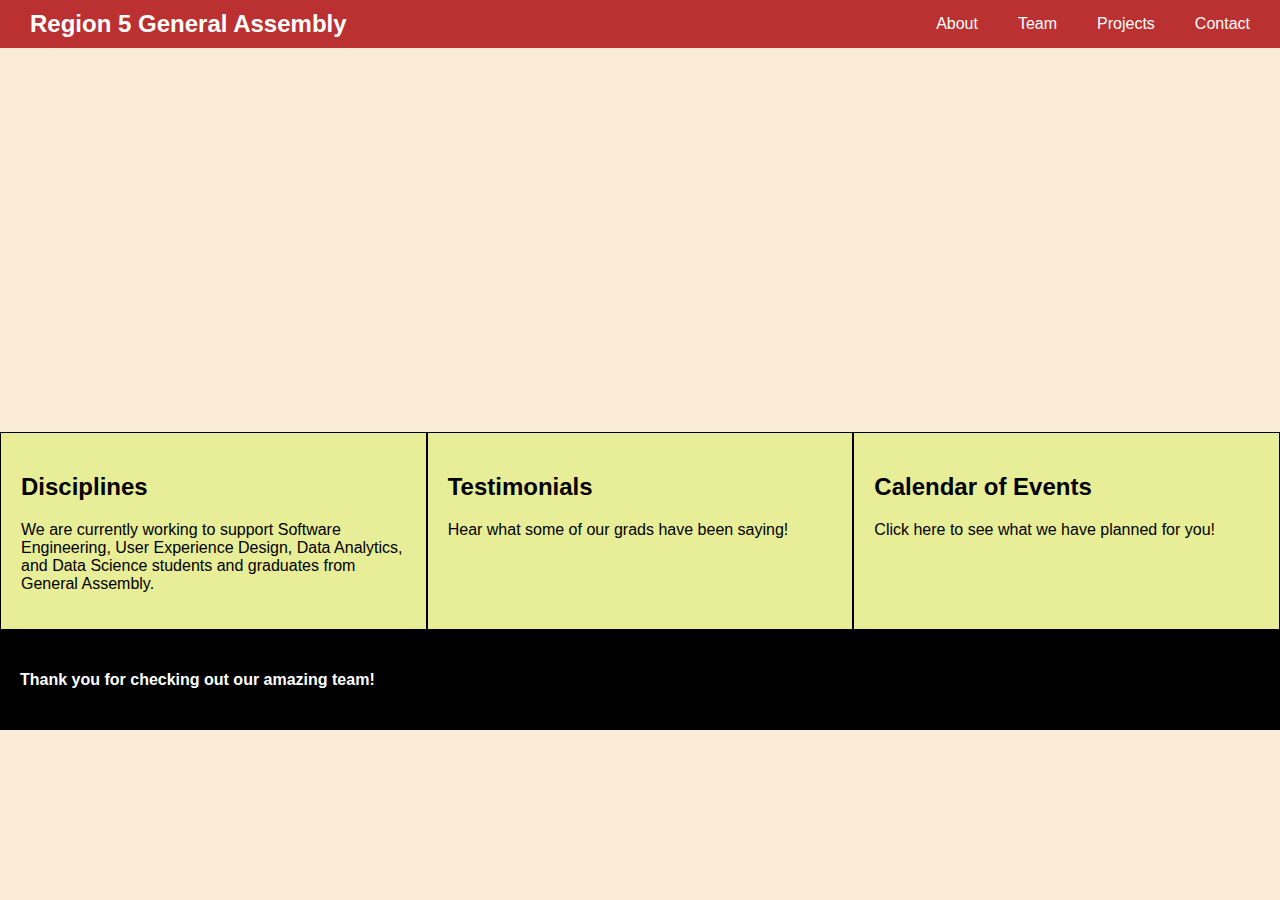
==== index.html @ 88351812 "Upload the base files" ====
<!DOCTYPE html>
<html lang="en">
<head>
    <meta charset="UTF-8">
    <meta name="viewport" content="width=device-width, initial-scale=1.0">
    <title>General Assembly Region 5 Outcomes Team</title>
    <link rel="stylesheet" href="style.css">
    <script src="app.js" defer></script>
</head>
<body>
    <header>

    <div class="logo"><a href=index.html>Region 5 General Assembly</a></div>

    <nav>
      <ul>
        <li><a href="C:\Users\cjsan\OneDrive\Desktop\Coding Practice Files\FEWD Final Project CJ Sanchez\about.html">About</a></li>
        <li><a href="C:\Users\cjsan\OneDrive\Desktop\Coding Practice Files\FEWD Final Project CJ Sanchez\team.html">Team</a></li>
        <li><a href="C:\Users\cjsan\OneDrive\Desktop\Coding Practice Files\FEWD Final Project CJ Sanchez\projects.html">Projects</a></li>
        <li><a href="C:\Users\cjsan\OneDrive\Desktop\Coding Practice Files\FEWD Final Project CJ Sanchez\contact.html">Contact</a></li>
      </ul>
    </nav>
    </header>
    <main>
        <div class="hero-image">
        </div>

        <div class="container">
            <div class="column">
                  <h2>Disciplines</h2>
                  <p>We are currently working to support Software Engineering, User Experience Design, Data Analytics, and Data Science students and graduates from General Assembly.</p>
            </div>
            <div class="column">
                  <h2>Testimonials</h2>
                  <p>Hear what some of our grads have been saying!</p>
            </div>
            <div class="column">
                  <h2>Calendar of Events</h2>
                  <p>Click here to see what we have planned for you!</p>
            </div>
         </div>

        </div>
    </main>
    <footer class="footer">
        <h4>Thank you for checking out our amazing team!</h4>
    </footer>
</body>
</html>
---- style.css ----
body {
    margin: 0;
    font-family: Arial, sans-serif;
    background-color: antiquewhite;
    background-image: url(images/xl-los-angeles-quote-wall-lounge.jpg);
    background-repeat: no-repeat;
    background-attachment: fixed;
    background-position: center;
  }
  header {
    background-color: #bb3030;
    color: #fff;
    padding: 10px;
    display: flex;
    justify-content: space-between;
    align-items: center;
  }
  header a {
    color: #fff;
    text-decoration: none;
    margin-left: 20px;
  }
  header .logo {
    font-size: 24px;
    font-weight: bold;
  }
  header nav {
    margin-right: 20px;
  }
  header ul {
    list-style: none;
    margin: 0;
    padding: 0;
    display: flex;
  }
  header li {
    margin-left: 20px;
  }

  .container {
    display: flex;
  }
  .column {
    flex: 1;
    padding: 20px;
    margin-top: 30%;

  }
 
  .column:nth-child(odd) {
    background-color: #e4ee87cc;
    border: solid black 1px;
  }
  .column:nth-child(even) {
    background-color: #e4ee87cc;
    border: solid black 1px;
  }

  .footer{
    padding: 20px;
    background-color: black;
    color: white;
  }

  .staff-banner {
    background-color: #333;
    color: #fff;
    padding: 20px;
    text-align: center;
  }
  .staff-member {
    display: inline-block;
    margin: 10px;
  }
  .staff-image {
    width: 100px;
    height: 100px;
    border-radius: 50%;
    overflow: hidden;
    margin-bottom: 10px;
  }
  .staff-name {
    font-weight: bold;
  }
  .staff-position {
    font-style: italic;
  }
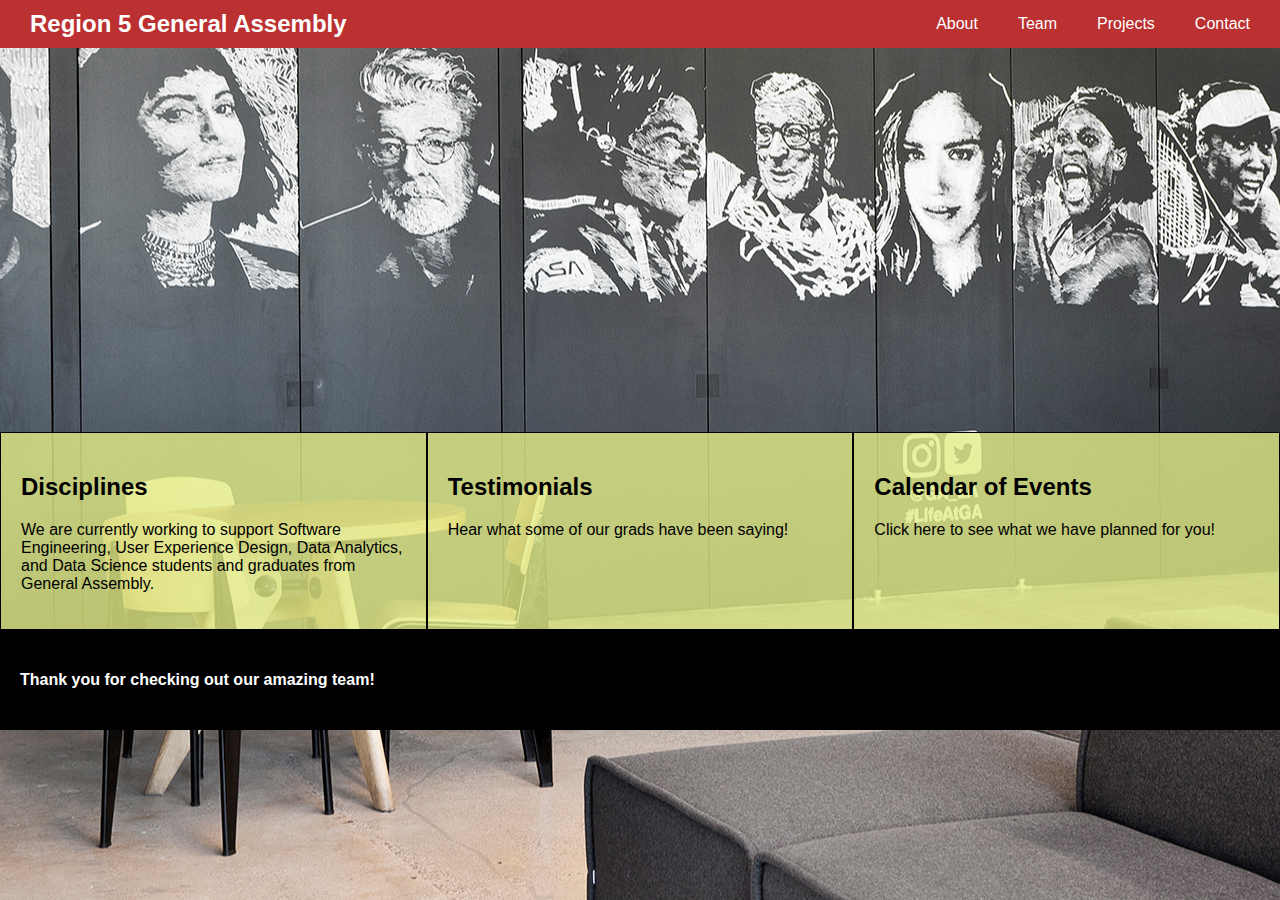
==== commit 03885f8d: "Updated with the correct paths" ====
--- a/index.html
+++ b/index.html
@@ -14,10 +14,10 @@
 
     <nav>
       <ul>
-        <li><a href="C:\Users\cjsan\OneDrive\Desktop\Coding Practice Files\FEWD Final Project CJ Sanchez\about.html">About</a></li>
-        <li><a href="C:\Users\cjsan\OneDrive\Desktop\Coding Practice Files\FEWD Final Project CJ Sanchez\team.html">Team</a></li>
-        <li><a href="C:\Users\cjsan\OneDrive\Desktop\Coding Practice Files\FEWD Final Project CJ Sanchez\projects.html">Projects</a></li>
-        <li><a href="C:\Users\cjsan\OneDrive\Desktop\Coding Practice Files\FEWD Final Project CJ Sanchez\contact.html">Contact</a></li>
+        <li><a href="C:\Users\cjsan\OneDrive\Documents\GitHub\region-5-page\about.html">About</a></li>
+        <li><a href="C:\Users\cjsan\OneDrive\Documents\GitHub\region-5-page\team.html">Team</a></li>
+        <li><a href="C:\Users\cjsan\OneDrive\Documents\GitHub\region-5-page\projects.html">Projects</a></li>
+        <li><a href="C:\Users\cjsan\OneDrive\Documents\GitHub\region-5-page\contact.html">Contact</a></li>
       </ul>
     </nav>
     </header>
--- a/style.css
+++ b/style.css
@@ -2,7 +2,7 @@
     margin: 0;
     font-family: Arial, sans-serif;
     background-color: antiquewhite;
-    background-image: url(images/xl-los-angeles-quote-wall-lounge.jpg);
+    background-image: url("images/xl-los-angeles-quote-wall-lounge.jpg");
     background-repeat: no-repeat;
     background-attachment: fixed;
     background-position: center;
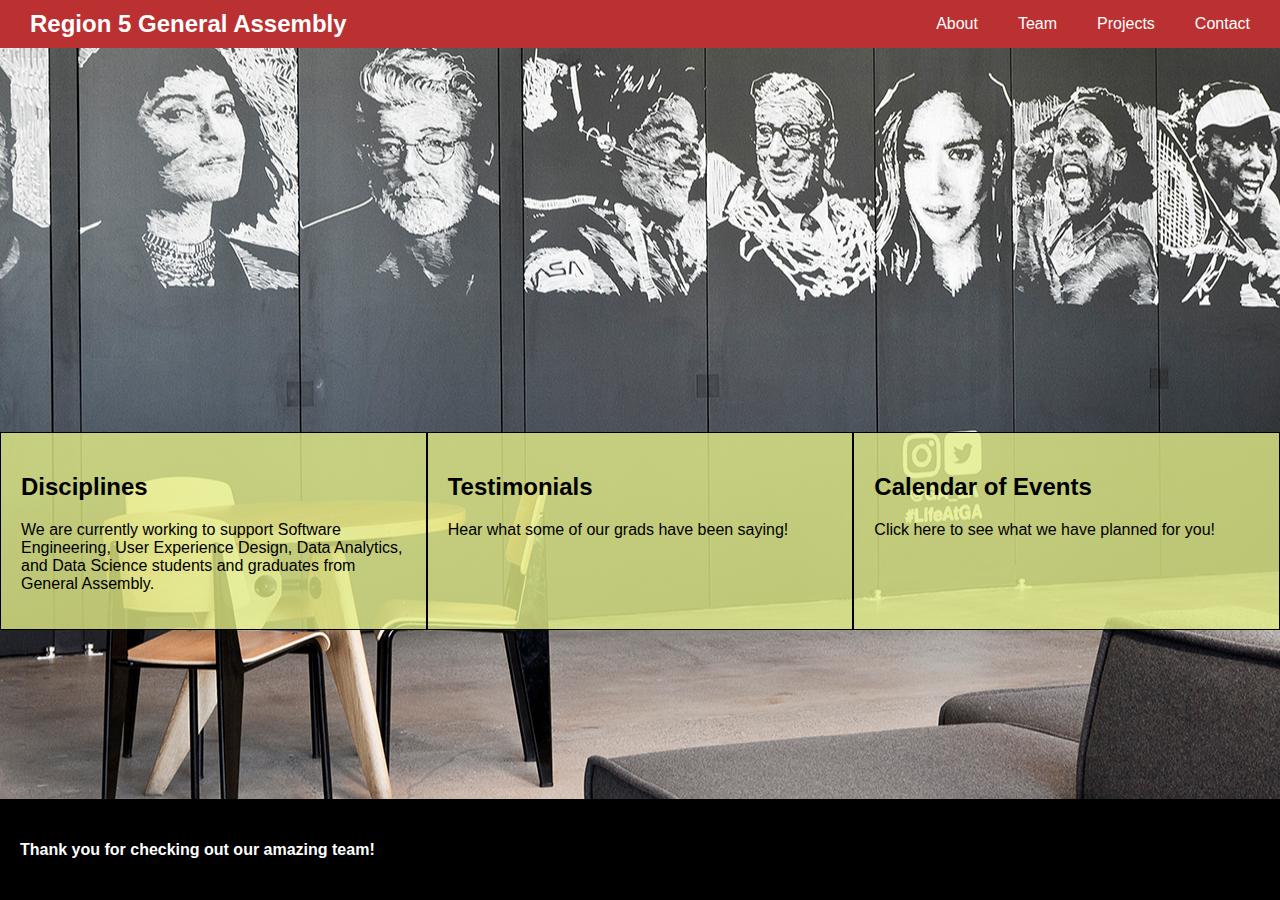
==== commit b701ce0d: "Updated sections of the pages" ====
--- a/index.html
+++ b/index.html
@@ -11,9 +11,13 @@
     <header>
 
     <div class="logo"><a href=index.html>Region 5 General Assembly</a></div>
-
+    <div class="menu-icon">
+        <div class="bar"></div>
+        <div class="bar"></div>
+        <div class="bar"></div>
+    </div>    
     <nav>
-      <ul>
+      <ul class="nav-links">
         <li><a href="C:\Users\cjsan\OneDrive\Documents\GitHub\region-5-page\about.html">About</a></li>
         <li><a href="C:\Users\cjsan\OneDrive\Documents\GitHub\region-5-page\team.html">Team</a></li>
         <li><a href="C:\Users\cjsan\OneDrive\Documents\GitHub\region-5-page\projects.html">Projects</a></li>
--- a/style.css
+++ b/style.css
@@ -60,6 +60,10 @@
     padding: 20px;
     background-color: black;
     color: white;
+    position: fixed;
+    bottom:0;
+    left: 0;
+    width: 100%;
   }
 
   .staff-banner {
@@ -67,6 +71,8 @@
     color: #fff;
     padding: 20px;
     text-align: center;
+    margin-top: 5%;
+    border: solid 1px white;
   }
   .staff-member {
     display: inline-block;
@@ -84,4 +90,99 @@
   }
   .staff-position {
     font-style: italic;
-  }+  }
+
+  .menu-icon {
+    display: none;
+    cursor: pointer;
+  }
+
+  .bar {
+    width: 25px;
+    height: 3px;
+    background-color: #fff;
+    margin: 5px 0;
+  }
+
+  .centered-div {
+    background-color: rgba(255, 255, 255);
+    padding: 20px;
+    max-width: auto;
+    text-align: center;
+    border: solid 2px black;
+    margin-top: 50px;
+    margin-left: 20px;
+    margin-right: 20px;
+  }
+
+  .contact-box {
+    max-width: 400px;
+    margin: 50px auto;
+    padding: 20px;
+    background-color: #f2f2f2;
+    border: 1px solid #ccc;
+    border-radius: 5px;
+  }
+
+  form {
+    display: flex;
+    flex-direction: column;
+  }
+  
+  label {
+    margin-bottom: 5px;
+  }
+  
+  input, textarea {
+    padding: 10px;
+    margin-bottom: 10px;
+    border: 1px solid #ccc;
+    border-radius: 3px;
+  }
+  
+  textarea {
+    resize: vertical;
+  }
+  
+  button {
+    padding: 10px 20px;
+    background-color: #333;
+    color: #fff;
+    border: none;
+    border-radius: 5px;
+    cursor: pointer;
+  }
+  
+  button:hover {
+    background-color: #555;
+  }
+
+@media screen and (max-width: 768px) {
+  .menu-icon {
+    display: block;
+
+  }
+
+  .nav-links {
+    display: none; 
+    flex-direction: column;
+    text-align: center;
+    background-color: #444;
+    position: absolute;
+    top: 50px;
+    left: 0;
+    right: 0;
+  }
+
+  .nav-links li {
+    margin: 15px 0;
+  }
+
+  .nav-links li a {
+    color: #fff;
+  }
+
+  .nav-links.show {
+    display: flex;
+  }
+}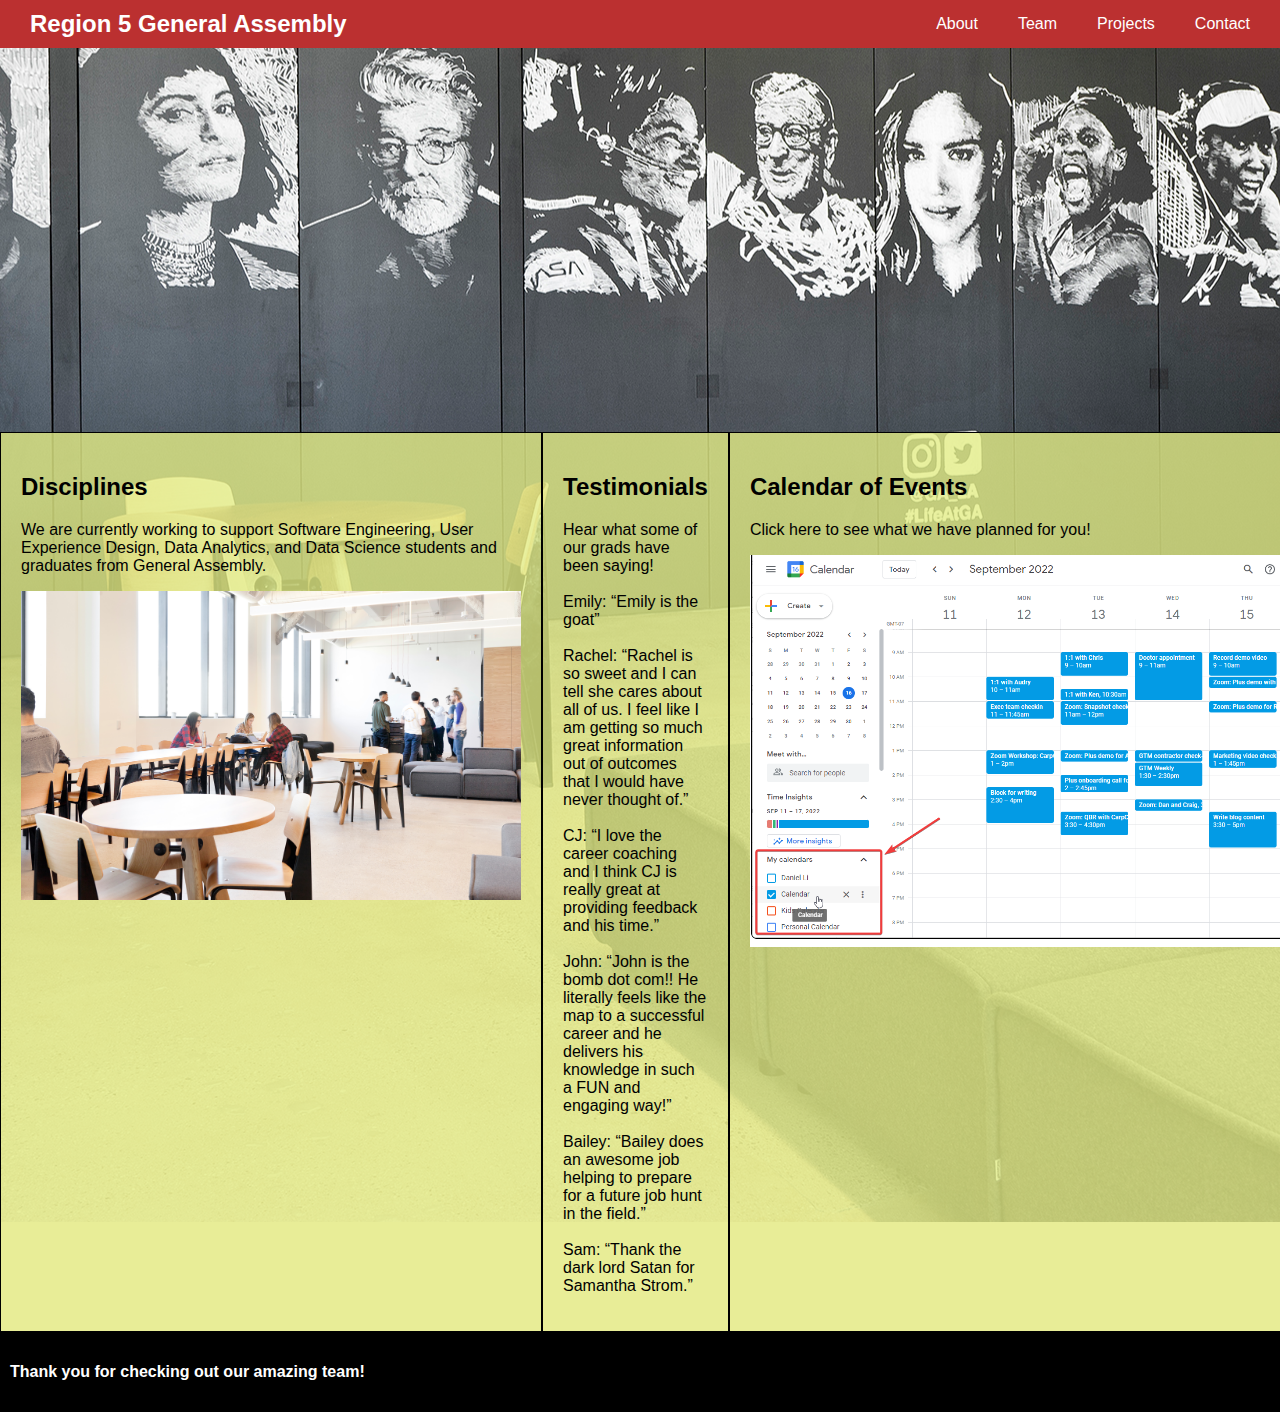
==== commit b9dfa13a: "Added in project content, fixed links, small adjustments" ====
--- a/index.html
+++ b/index.html
@@ -17,13 +17,13 @@
         <div class="bar"></div>
     </div>    
     <nav>
-      <ul class="nav-links">
-        <li><a href="C:\Users\cjsan\OneDrive\Documents\GitHub\region-5-page\about.html">About</a></li>
-        <li><a href="C:\Users\cjsan\OneDrive\Documents\GitHub\region-5-page\team.html">Team</a></li>
-        <li><a href="C:\Users\cjsan\OneDrive\Documents\GitHub\region-5-page\projects.html">Projects</a></li>
-        <li><a href="C:\Users\cjsan\OneDrive\Documents\GitHub\region-5-page\contact.html">Contact</a></li>
-      </ul>
-    </nav>
+        <ul class="nav-links">
+            <li><a href="C:\Users\cjsan\OneDrive\Documents\GitHub\region-5-page\about.html">About</a></li>
+            <li><a href="C:\Users\cjsan\OneDrive\Documents\GitHub\region-5-page\team.html">Team</a></li>
+            <li><a href="C:\Users\cjsan\OneDrive\Documents\GitHub\region-5-page\projects.html">Projects</a></li>
+            <li><a href="C:\Users\cjsan\OneDrive\Documents\GitHub\region-5-page\contact.html">Contact</a></li>
+          </ul>
+        </nav>
     </header>
     <main>
         <div class="hero-image">
@@ -33,14 +33,27 @@
             <div class="column">
                   <h2>Disciplines</h2>
                   <p>We are currently working to support Software Engineering, User Experience Design, Data Analytics, and Data Science students and graduates from General Assembly.</p>
-            </div>
+                  <div class="disciplines">
+                    <a href="https://generalassemb.ly/" target="_blank" rel="noopener noreferrer"><img class="disciplines-pic"  src="images/xl-los-angeles-lounge-students.jpg" alt="Disciplines"></a>
+                   </div>
+                </div>
             <div class="column">
                   <h2>Testimonials</h2>
-                  <p>Hear what some of our grads have been saying!</p>
+                  <p>Hear what some of our grads have been saying! <br>
+                    <br> Emily: “Emily is the goat” <br>
+                    <br> Rachel: “Rachel is so sweet and I can tell she cares about all of us. I feel like I am getting so much great information out of outcomes that I would have never thought of.”  <br>
+                    <br> CJ: “I love the career coaching and I think CJ is really great at providing feedback and his time.”  <br>
+                    <br> John: “John is the bomb dot com!! He literally feels like the map to a successful career and he delivers his knowledge in such a FUN and engaging way!” <br>
+                    <br> Bailey: “Bailey does an awesome job helping to prepare for a future job hunt in the field.” <br>
+                    <br> Sam: “Thank the dark lord Satan for Samantha Strom.” 
+                  </p>
             </div>
             <div class="column">
                   <h2>Calendar of Events</h2>
                   <p>Click here to see what we have planned for you!</p>
+                  <div class="calendar">
+                   <a href="https://calendar.google.com/calendar/u/0?cid=Y18zNWFlZDUyYzFhMTQwNjU3YmNjOTJiNzI2YzdkZjczOWI2MGI1MzU0MzcxOTUyOTM2MTRmNWI0OWUzODk3YmI0QGdyb3VwLmNhbGVuZGFyLmdvb2dsZS5jb20" target="_blank" rel="noopener noreferrer"><img class="calendar-scrnshot"  src="images/Calendar.png" alt="calendar"></a>
+                  </div>
             </div>
          </div>
 
--- a/style.css
+++ b/style.css
@@ -57,21 +57,35 @@
   }
 
   .footer{
-    padding: 20px;
+    padding: 10px;
     background-color: black;
     color: white;
-    position: fixed;
     bottom:0;
     left: 0;
     width: 100%;
   }
 
+  .footer-fixed{
+    position: fixed;
+    padding: 10px;
+    background-color: black;
+    color: white;
+    bottom:0;
+    left: 0;
+    width: 100%;
+  }
+
+  .disciplines-pic{
+    max-width: 500px;
+    max-height: 500px;
+  }
+
+
   .staff-banner {
     background-color: #333;
     color: #fff;
     padding: 20px;
     text-align: center;
-    margin-top: 5%;
     border: solid 1px white;
   }
   .staff-member {
@@ -79,8 +93,8 @@
     margin: 10px;
   }
   .staff-image {
-    width: 100px;
-    height: 100px;
+    width: 300px;
+    height: 300px;
     border-radius: 50%;
     overflow: hidden;
     margin-bottom: 10px;
@@ -91,6 +105,19 @@
   .staff-position {
     font-style: italic;
   }
+
+  .member-pic{
+    width: 300px;
+    height: 300px;
+  } 
+
+a:visited{
+  color: #f2f2f2;
+}
+
+a:active{
+  color: aliceblue;
+}
 
   .menu-icon {
     display: none;
@@ -157,6 +184,31 @@
     background-color: #555;
   }
 
+  .project-highlights {
+    display: flex;
+    flex-wrap: wrap;
+    justify-content: space-between;
+    max-width: 1800px;
+    margin: 50px auto;
+  }
+  
+  .project-box {
+    flex: 0 0 calc(20% - 20px);
+    padding: 20px;
+    background-color: #f2f2f2;
+    border: 1px solid #ccc;
+    border-radius: 5px;
+    text-align: center;
+    margin-bottom: 20px;
+  }
+  
+  .project-box img {
+    max-width: 100%;
+    border-radius: 5px;
+    margin-bottom: 10px;
+  }
+
+
 @media screen and (max-width: 768px) {
   .menu-icon {
     display: block;
